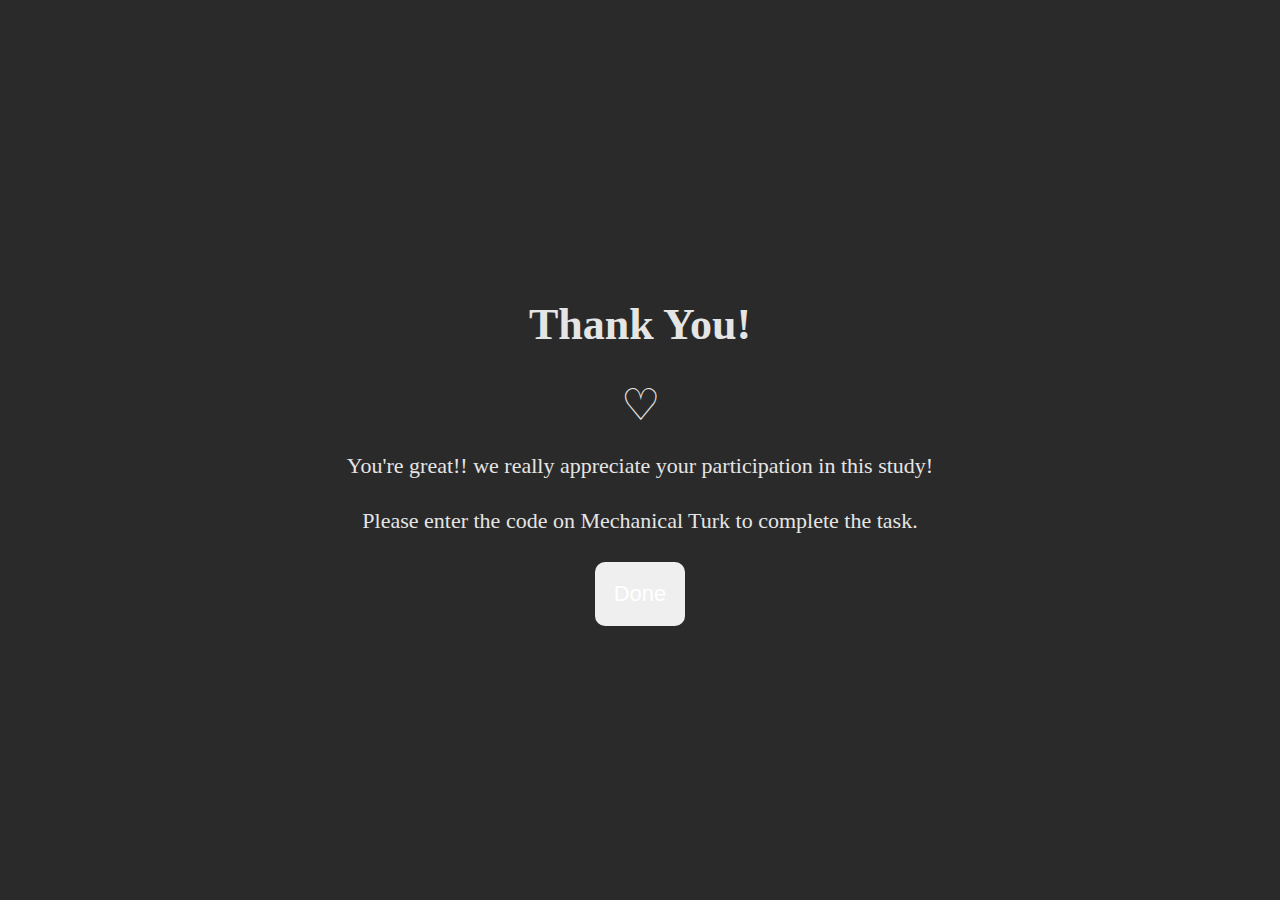
==== Current/final.html @ 6b020743 "added init version to repo" ====
<!DOCTYPE HTML>
<html>
  <head>
    <link href="style/style.css" rel="stylesheet">
    <script src="scripts/jquery-2.2.0.min.js"> </script>
    <script src="scripts/firebase.js"> </script> 
    <script src="scripts/final.js"> </script>
  </head>
  <body>
    <div id="main_wrapper" class="container">
        <section id="thanks">
        <div id="firstThanksDiv">
            <header>
                <h1 class = "final">Thank You!</h1>
            </header>
            <span style="font-size: 2em;">&#9825;</span>
            <p class ="final">
                You're great!! we really appreciate your participation in this study!
            </p>
        </div>

        <div>

        <p class="final"> Please enter the code <span id="user_id" style="font-weight: bold; font-size: 30px"></span> on Mechanical Turk to complete the task.</p>

        <div><p></p></div>
        <div id="navigation">
            <input type="button" id="btnDone" class="button" value="Done">
        </div>
        </section>
    </div>
  </body>
</html>
---- Current/style/style.css ----
.first_button {
    position: fixed;
    bottom: 2em;
    right: 0px;
    text-decoration: none;
    color: #000000;
    background-color: rgba(235, 235, 235, 0.80);
    font-size: 12px;
    padding: 1em;
    display: none;
}

.first_button:hover {    
    background-color: rgba(135, 135, 135, 0.50);
}

.data_button {
    position: fixed;
    bottom: 2em;
    right: 0px;
    text-decoration: none;
    color: #000000;
    background-color: rgba(235, 235, 235, 0.80);
    font-size: 12px;
    padding: 10px;
    display: none;

}


html, body{
    background-color: #2a2a2a;
    color: #e5e5e5;
    font-size: 22px;
    text-align: center;
    font: helvetica;
    height: 100%; 
    margin: 0px; 
    padding: 0px;
}

html,body {  }
      
.container { 
  height: 100%; 
  width: 800px; 
  display: flex; 
  flex-direction: column;
  align-items: center; 
  justify-content: center; 
  text-align: center;
  margin-left: auto;
  margin-right: auto;
}

p, ul {
    text-align: left;
}

.button {
  display: inline-block;
  padding: 16px 16px 16px 16px;
  margin: 5px;
  position: relative;
  color: rgb(255,255,255);
  border-radius: 10px;
  border: 3px solid rgba(0,0,0,0);
  font-size: 22px;
  font-family: helvetica;
}

.button:hover {
  border: 3px solid rgba(0,0,0,0.3);
  color: rgb(0,0,0);
}



#timeDivRead{ 
    display: inline;
    font-weight: bold;
    color: #0099CC;


}

#timeDivSkim {
    display: inline;
    font-weight:bold;
    color: #0099CC;
}

.questionFooter {
    text-align: right;
    font-size: 0.65em;
}

.answersDiv {
    text-align: left; 
}

/* HTML5 Boilerplate accessible hidden styles */
[type="radio"] {
  border: 0; 
  clip: rect(0 0 0 0); 
  height: 1px; margin: -1px; 
  overflow: hidden; 
  padding: 0; 
  position: absolute; 
  width: 1px;
}

/* One radio button per line */
label {
  display: block;
  cursor: pointer;
  line-height: 1.5;
}

[type="radio"] + span {
  display: block;
}

/* the basic, unchecked style */
[type="radio"] + span:before {
  content: '';
  display: inline-block;
  width: 1em;
  height: 1em;
  vertical-align: -0.25em;
  border-radius: 1em;
  border: 0.125em solid #e2e2e2;
  margin-right: 0.75em;
  transition: 0.5s ease all;
}

/* the checked style using the :checked pseudo class */
[type="radio"]:checked + span:before {
  background: rgb(44, 162, 95);
}

/* never forget focus styling */
[type="radio"]:focus + span:after {
  content: '\0020';
  font-size: 1em;
  line-height: 1;
  vertical-align: -0.125em;
}

.imgDone{
  height: 125px;
  width: 450px;
  margin-top: -10px;
}

.consentHeaders{
  font-size: 18px;
  font-weight: bold;

}

.consentBold{
  font-weight: bold;

}

#consent{
  background-color: #e5e5e5;
    color: #2a2a2a;
    font-size: 18px;
    text-align: center;
    font: helvetica;
    height: 100%; 
    margin: 0px; 
    padding: 10px;

}

#h1Start{
  margin-top: -10px;
}


#debugFloat {
    position: fixed;
    top:27%;
    left:88%;
    width:10%; 
    height:150px; 
    font-weight: bold; 
    background-color: rgba(100, 100, 100, 0.9); 
    color:#e5e5e5; 
    font: helvetica;
    font-size:34px; 
    vertical-align:center; 
    text-align: center; 
    z-index:1000; 
    display:block; 
    opacity : 0.9;
    border-radius: 16px;
    background-clip: border-box;
    padding: 20px;

    box-shadow: 0px 0px 50px 20px rgba(44, 162, 95, 0.9);
    border: 3px solid rgba(44, 162, 95, 1);
    color: rgb(44, 162, 95);
}

.final{
  text-align: center;
}
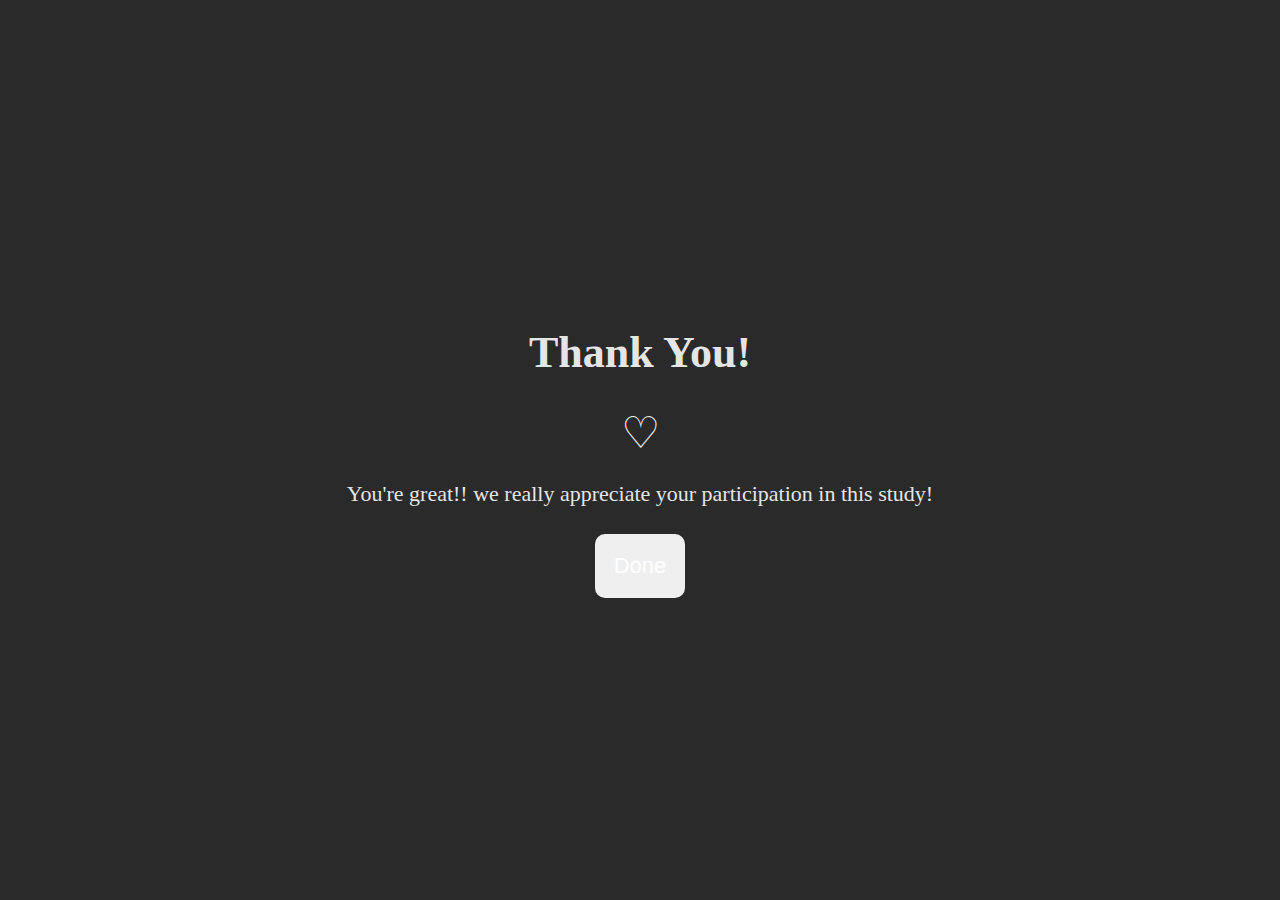
==== commit 182ec127: "removed mechanical turk from the experimental flow" ====
--- a/Current/final.html
+++ b/Current/final.html
@@ -21,7 +21,7 @@
 
         <div>
 
-        <p class="final"> Please enter the code <span id="user_id" style="font-weight: bold; font-size: 30px"></span> on Mechanical Turk to complete the task.</p>
+       <!--  <p class="final"> Please enter the code <span id="user_id" style="font-weight: bold; font-size: 30px"></span> on Mechanical Turk to complete the task.</p> -->
 
         <div><p></p></div>
         <div id="navigation">
--- a/Current/style/style.css
+++ b/Current/style/style.css
@@ -210,3 +210,7 @@
   text-align: center;
 }
 
+#demograph {
+  font-size: 18px;
+}
+
